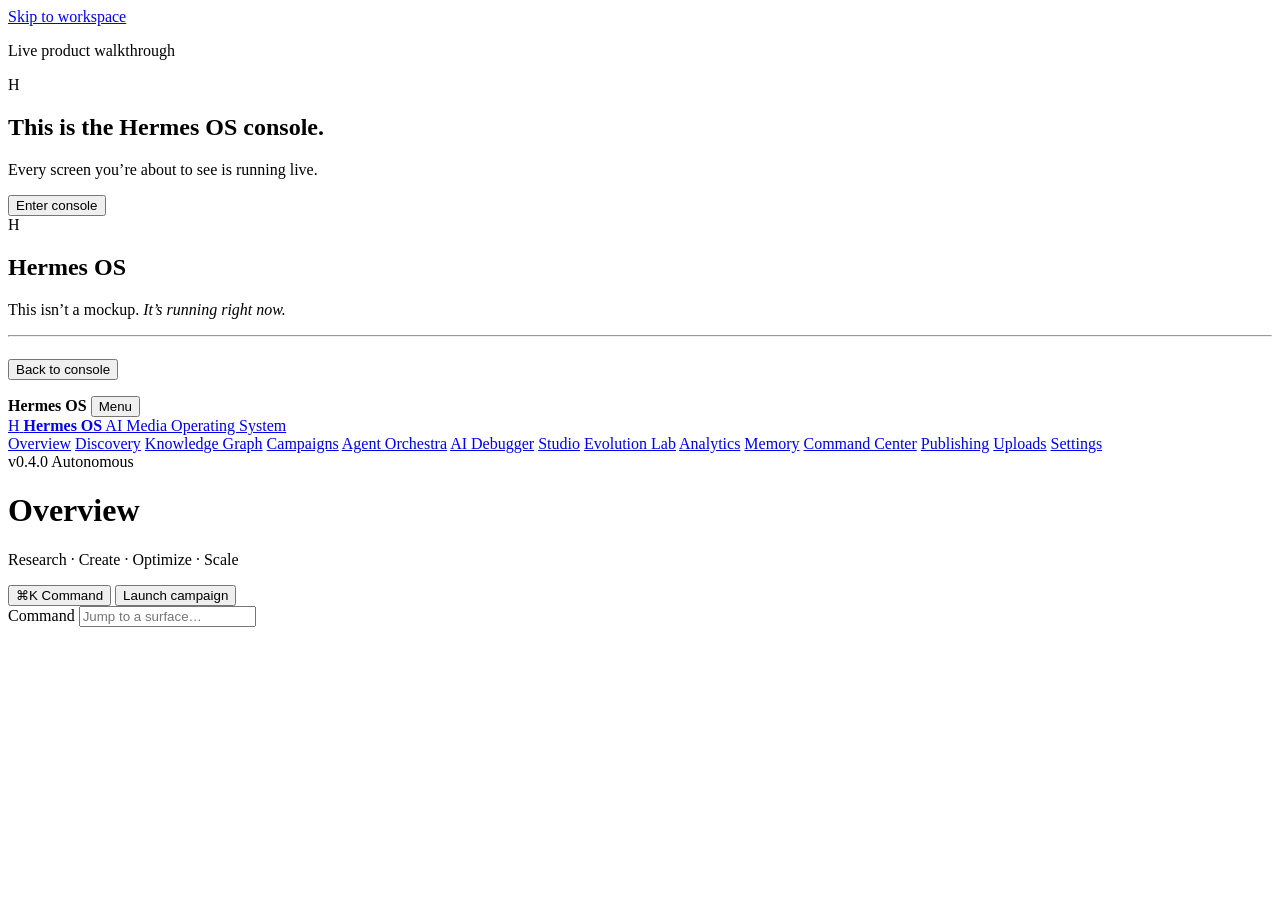
==== services/hermes-api/static/console.html @ d5e1bbe1 "Wire campaign launch to a real flywheel with retry and dry-run self-heal when inference is down. Co-" ====
<!DOCTYPE html>
<html lang="en">
  <head>
    <meta charset="utf-8" />
    <meta name="viewport" content="width=device-width, initial-scale=1, viewport-fit=cover" />
    <title>Hermes OS console</title>
    <meta
      name="description"
      content="Hermes OS — live AI media operating system. Research, create, optimize, and scale autonomous campaigns."
    />
    <link rel="preconnect" href="https://fonts.googleapis.com" />
    <link rel="preconnect" href="https://fonts.gstatic.com" crossorigin />
    <link
      href="https://fonts.googleapis.com/css2?family=Inter:wght@400;500;600;700;800&display=swap"
      rel="stylesheet"
    />
    <link rel="stylesheet" href="/static/styles.css" />
  </head>
  <body>
    <a class="skip" href="#main">Skip to workspace</a>

    <section class="splash" id="splash" aria-label="Splash">
      <div class="splash-inner">
        <p class="live-dot"><i aria-hidden="true"></i> Live product walkthrough</p>
        <div class="logo-h lg" aria-hidden="true">H</div>
        <h1>This is the Hermes OS console.</h1>
        <p class="sub">Every screen you’re about to see is running live.</p>
        <button type="button" class="enter" id="enter-console">Enter console</button>
      </div>
    </section>

    <section class="outro" id="outro" aria-label="End card">
      <div>
        <div class="brand-row">
          <div class="logo-h lg" aria-hidden="true">H</div>
          <h1>Hermes OS</h1>
        </div>
        <p>This isn’t a mockup. <em>It’s running right now.</em></p>
        <hr class="glow-rule" />
        <p style="margin-top:1.4rem">
          <button type="button" class="enter" id="back-console">Back to console</button>
        </p>
      </div>
    </section>

    <div class="app" id="app">
      <div class="mobile-nav">
        <strong>Hermes OS</strong>
        <button type="button" class="btn" id="menu-toggle" aria-expanded="false">Menu</button>
      </div>
      <aside class="sidebar" id="sidebar">
        <a class="brand" href="#/overview">
          <span class="logo-h" aria-hidden="true">H</span>
          <span>
            <strong>Hermes OS</strong>
            <span>AI Media Operating System</span>
          </span>
        </a>
        <nav aria-label="Console">
          <a href="#/overview">Overview</a>
          <a href="#/discovery">Discovery</a>
          <a href="#/knowledge">Knowledge Graph</a>
          <a href="#/campaigns">Campaigns</a>
          <a href="#/orchestra">Agent Orchestra</a>
          <a href="#/debugger">AI Debugger</a>
          <a href="#/studio">Studio</a>
          <a href="#/evolution">Evolution Lab</a>
          <a href="#/analytics">Analytics</a>
          <a href="#/memory">Memory</a>
          <a href="#/command">Command Center</a>
          <a href="#/publishing">Publishing</a>
          <a href="#/uploads">Uploads</a>
          <a href="#/settings">Settings</a>
        </nav>
        <div class="side-foot">
          <span>v0.4.0</span>
          <span class="badge"><i aria-hidden="true"></i> Autonomous</span>
        </div>
      </aside>
      <div class="workspace">
        <header class="topbar">
          <div>
            <h1 id="page-title">Overview</h1>
            <p id="page-sub">Research · Create · Optimize · Scale</p>
          </div>
          <div class="actions">
            <button type="button" class="btn" id="open-cmd"><span class="kbd">⌘K</span> Command</button>
            <button type="button" class="btn primary" id="launch-campaign">Launch campaign</button>
          </div>
        </header>
        <main id="main" tabindex="-1"></main>
      </div>
    </div>

    <div class="palette" id="palette" role="dialog" aria-modal="true" aria-labelledby="cmd-label">
      <div class="palette-box">
        <label id="cmd-label" class="skip" for="cmd-input">Command</label>
        <input id="cmd-input" type="search" placeholder="Jump to a surface…" autocomplete="off" />
        <div id="cmd-list"></div>
      </div>
    </div>

    <script src="/static/app.js"></script>
  </body>
</html>
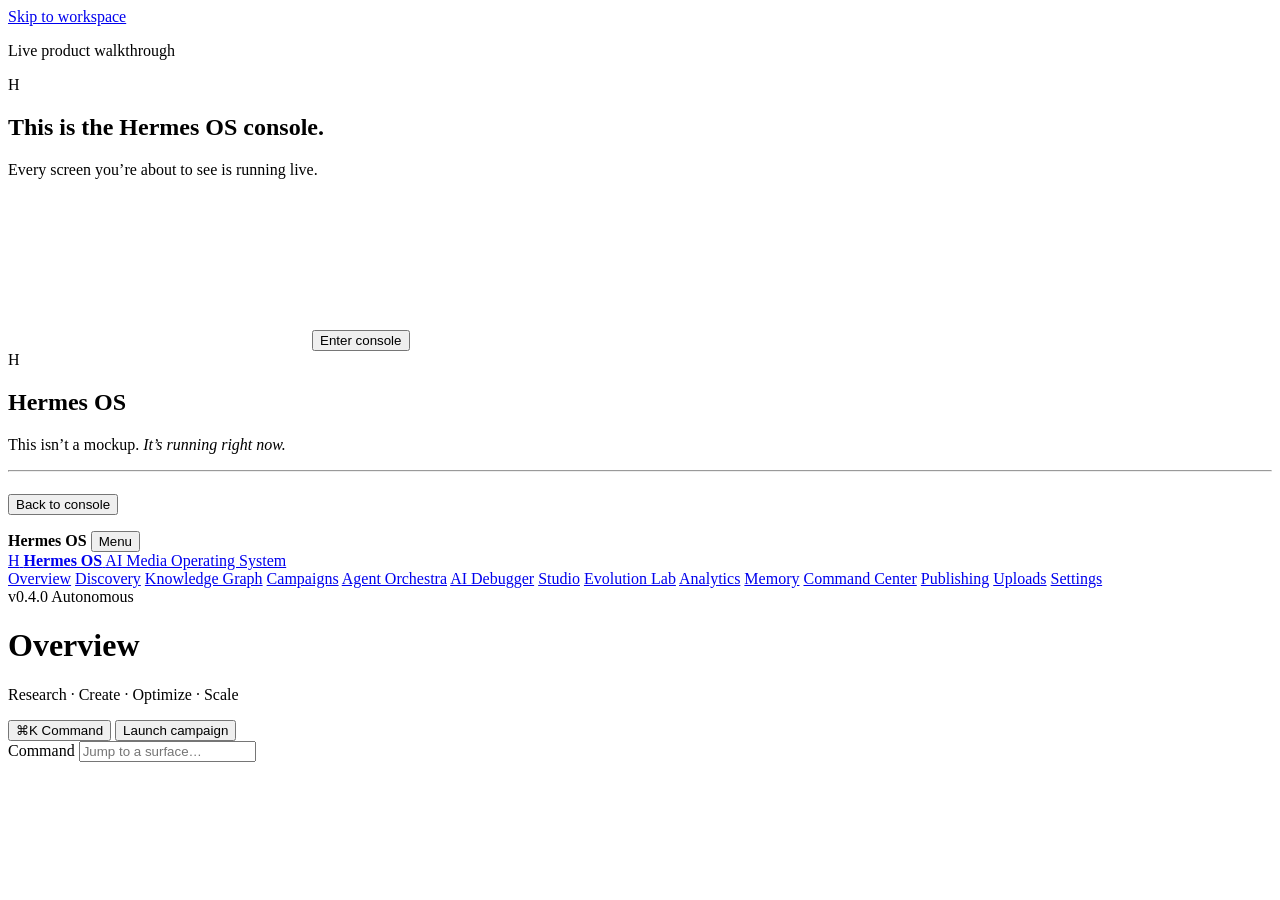
==== commit 4c415ed7: "Embed the Hermes OS product walkthrough on splash and Overview. Co-authored-by: Cursor <cursoragent@" ====
--- a/services/hermes-api/static/console.html
+++ b/services/hermes-api/static/console.html
@@ -25,6 +25,15 @@
         <div class="logo-h lg" aria-hidden="true">H</div>
         <h1>This is the Hermes OS console.</h1>
         <p class="sub">Every screen you’re about to see is running live.</p>
+        <video
+          class="splash-video"
+          src="/static/media/hermes-os.mp4"
+          muted
+          loop
+          playsinline
+          autoplay
+          preload="metadata"
+        ></video>
         <button type="button" class="enter" id="enter-console">Enter console</button>
       </div>
     </section>
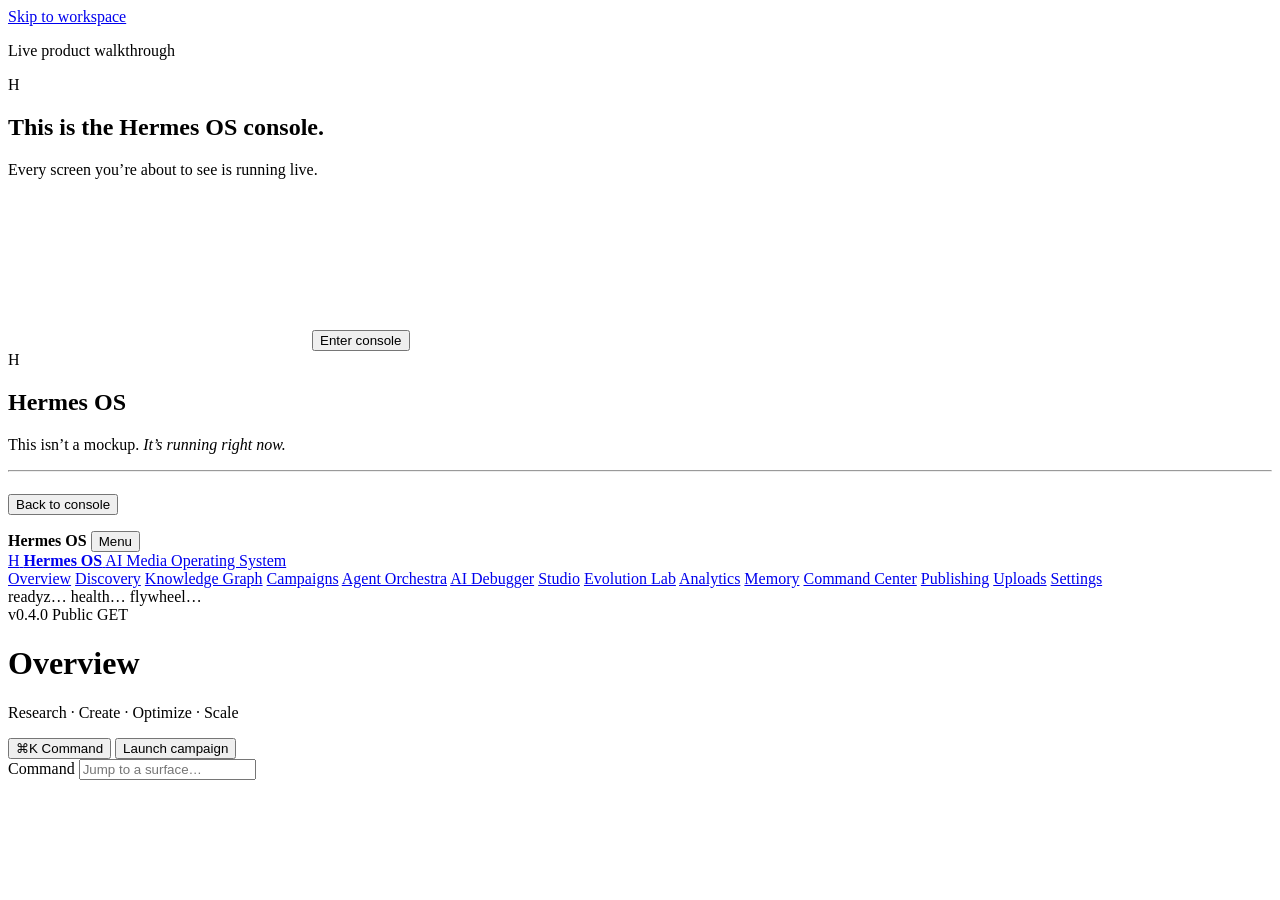
==== commit c715a98a: "Ship Hermes console walking APIs, Stripe webhook hardening, optional Postgres profile, and Hostinger" ====
--- a/services/hermes-api/static/console.html
+++ b/services/hermes-api/static/console.html
@@ -11,7 +11,7 @@
     <link rel="preconnect" href="https://fonts.googleapis.com" />
     <link rel="preconnect" href="https://fonts.gstatic.com" crossorigin />
     <link
-      href="https://fonts.googleapis.com/css2?family=Inter:wght@400;500;600;700;800&display=swap"
+      href="https://fonts.googleapis.com/css2?family=Inter:wght@400;500;600;700;800&family=Syne:wght@700;800&display=swap"
       rel="stylesheet"
     />
     <link rel="stylesheet" href="/static/styles.css" />
@@ -81,9 +81,14 @@
           <a href="#/uploads">Uploads</a>
           <a href="#/settings">Settings</a>
         </nav>
+        <div class="live-strip" id="live-strip" aria-live="polite">
+          <span class="status-chip" id="pill-readyz">readyz…</span>
+          <span class="status-chip" id="pill-health">health…</span>
+          <span class="status-chip" id="pill-flywheel">flywheel…</span>
+        </div>
         <div class="side-foot">
           <span>v0.4.0</span>
-          <span class="badge"><i aria-hidden="true"></i> Autonomous</span>
+          <span class="badge" id="auth-badge"><i aria-hidden="true"></i> Public GET</span>
         </div>
       </aside>
       <div class="workspace">
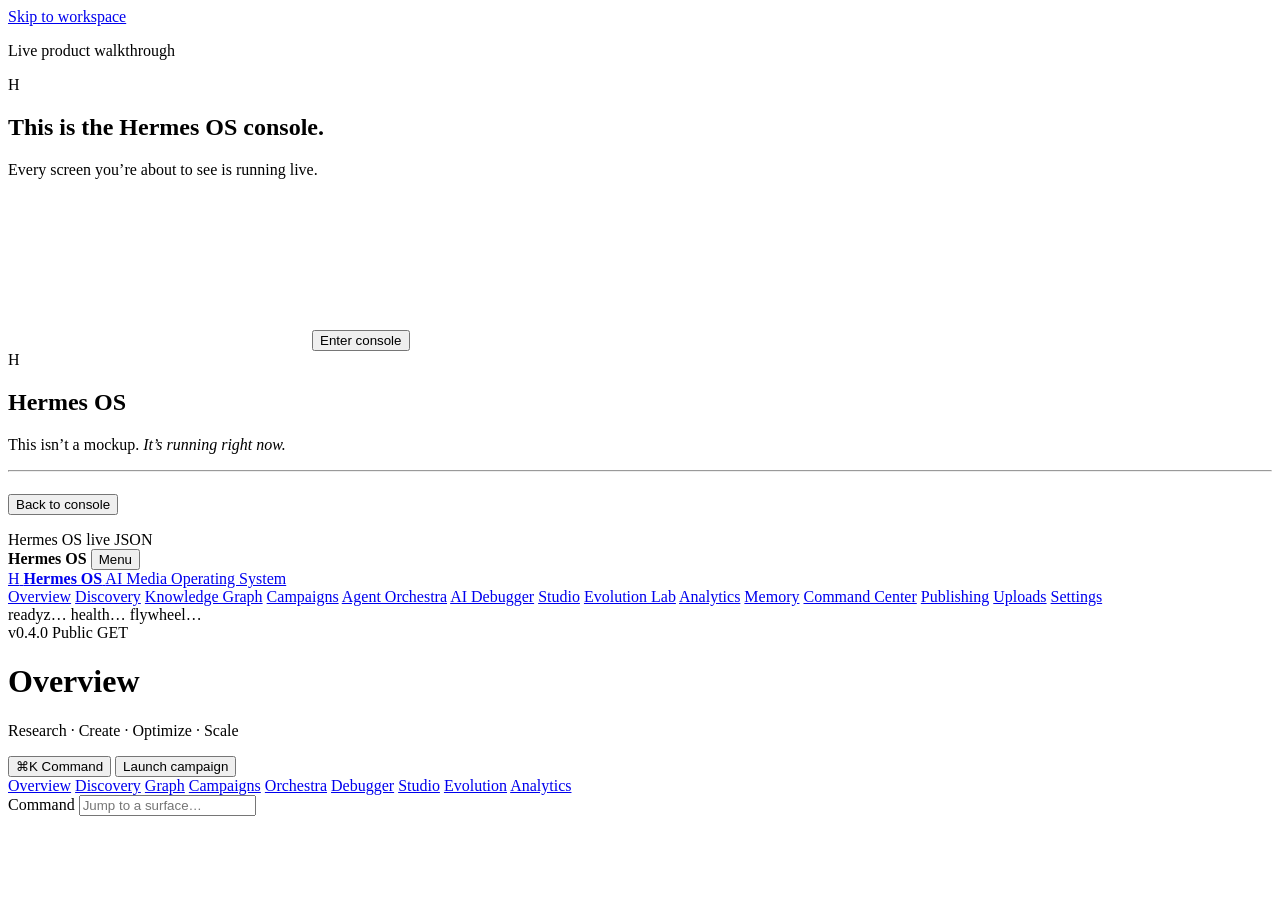
==== commit bac8d21b: "Add Hermes OS product surfaces for discovery, orchestra, evolution, and memory so the console can pe" ====
--- a/services/hermes-api/static/console.html
+++ b/services/hermes-api/static/console.html
@@ -15,6 +15,7 @@
       rel="stylesheet"
     />
     <link rel="stylesheet" href="/static/styles.css" />
+    <link rel="stylesheet" href="/static/os.css" />
   </head>
   <body>
     <a class="skip" href="#main">Skip to workspace</a>
@@ -52,7 +53,12 @@
       </div>
     </section>
 
-    <div class="app" id="app">
+    <div class="app os-shell" id="app">
+      <div class="os-chrome" aria-hidden="true">
+        <span class="os-dots"><i></i><i></i><i></i></span>
+        <span class="os-chrome-title">Hermes OS</span>
+        <span class="os-chrome-meta" id="os-chrome-meta">live JSON</span>
+      </div>
       <div class="mobile-nav">
         <strong>Hermes OS</strong>
         <button type="button" class="btn" id="menu-toggle" aria-expanded="false">Menu</button>
@@ -104,6 +110,17 @@
         </header>
         <main id="main" tabindex="-1"></main>
       </div>
+      <nav class="os-dock" aria-label="OS dock">
+        <a href="#/overview" data-dock="overview">Overview</a>
+        <a href="#/discovery" data-dock="discovery">Discovery</a>
+        <a href="#/knowledge" data-dock="knowledge">Graph</a>
+        <a href="#/campaigns" data-dock="campaigns">Campaigns</a>
+        <a href="#/orchestra" data-dock="orchestra">Orchestra</a>
+        <a href="#/debugger" data-dock="debugger">Debugger</a>
+        <a href="#/studio" data-dock="studio">Studio</a>
+        <a href="#/evolution" data-dock="evolution">Evolution</a>
+        <a href="#/analytics" data-dock="analytics">Analytics</a>
+      </nav>
     </div>
 
     <div class="palette" id="palette" role="dialog" aria-modal="true" aria-labelledby="cmd-label">
@@ -114,6 +131,7 @@
       </div>
     </div>
 
-    <script src="/static/app.js"></script>
+    <script src="https://d3js.org/d3.v7.min.js"></script>
+    <script src="/static/app.js?v=os24"></script>
   </body>
 </html>
